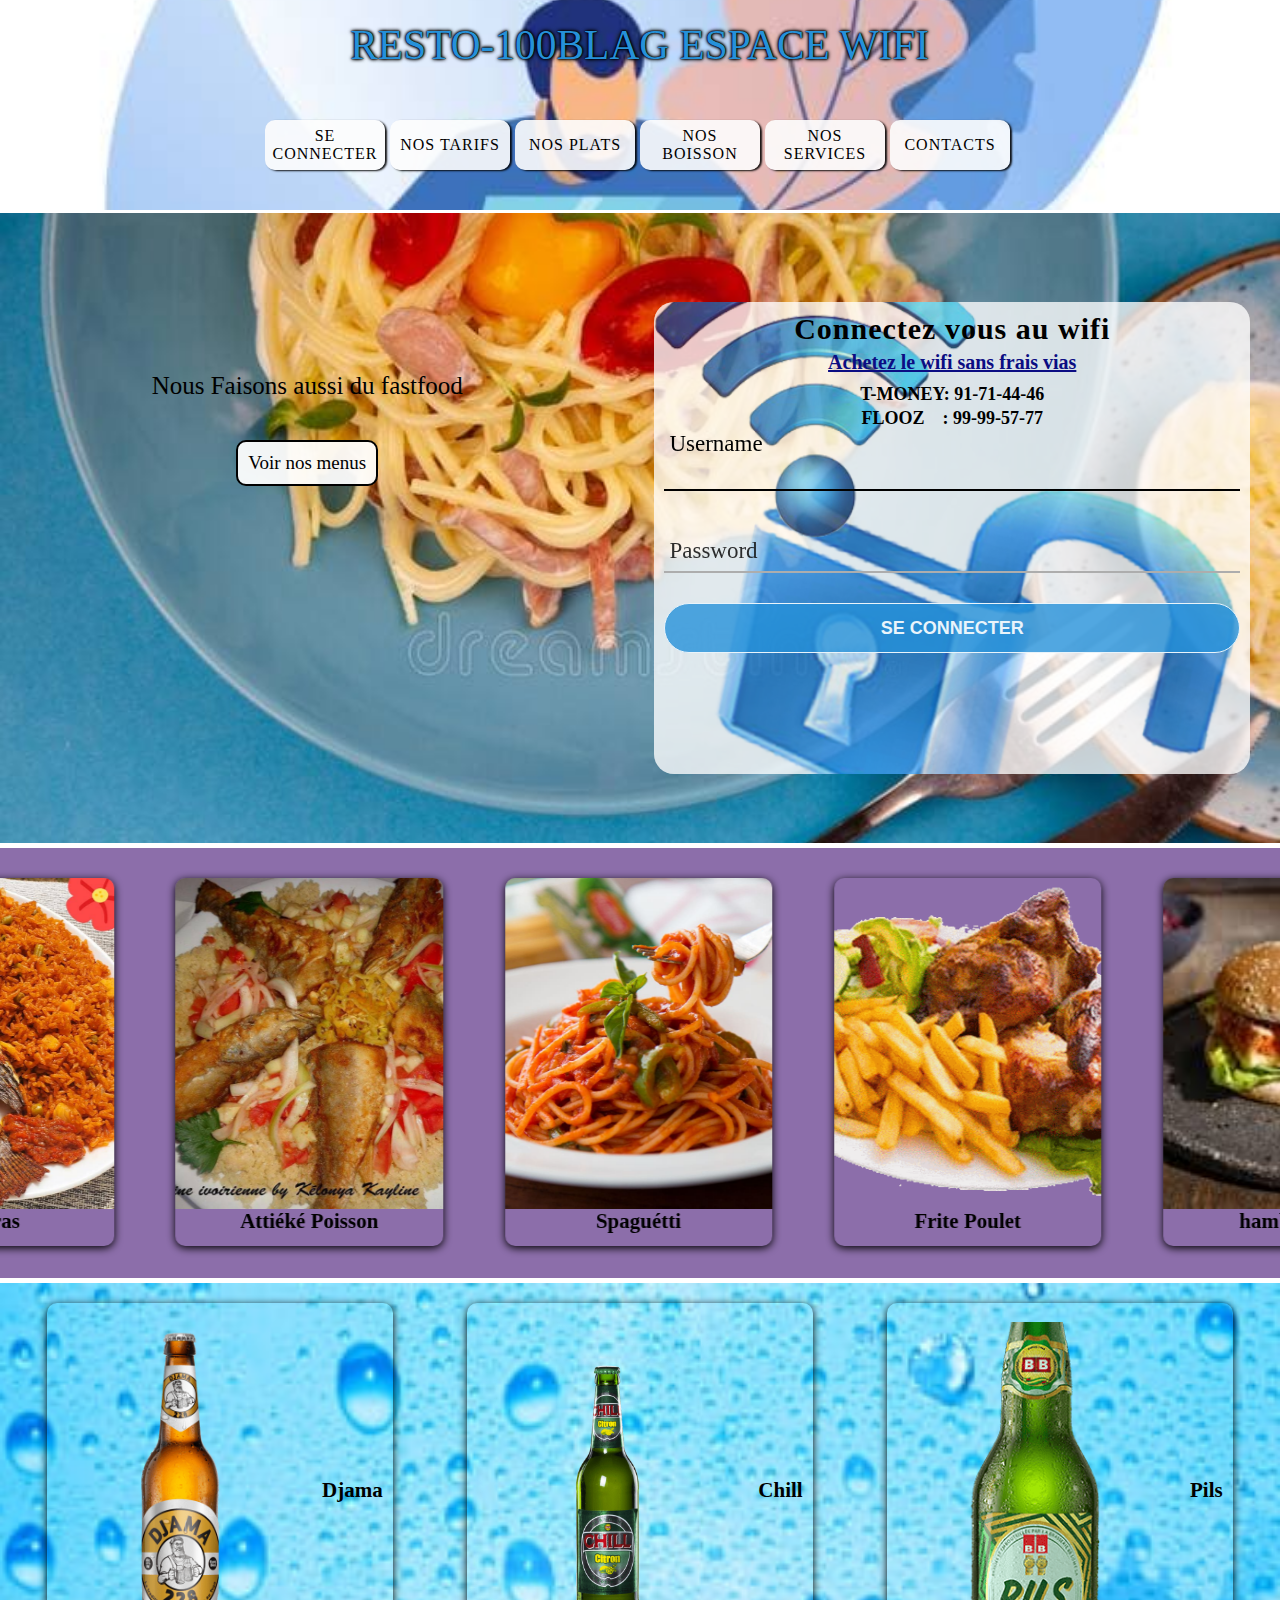
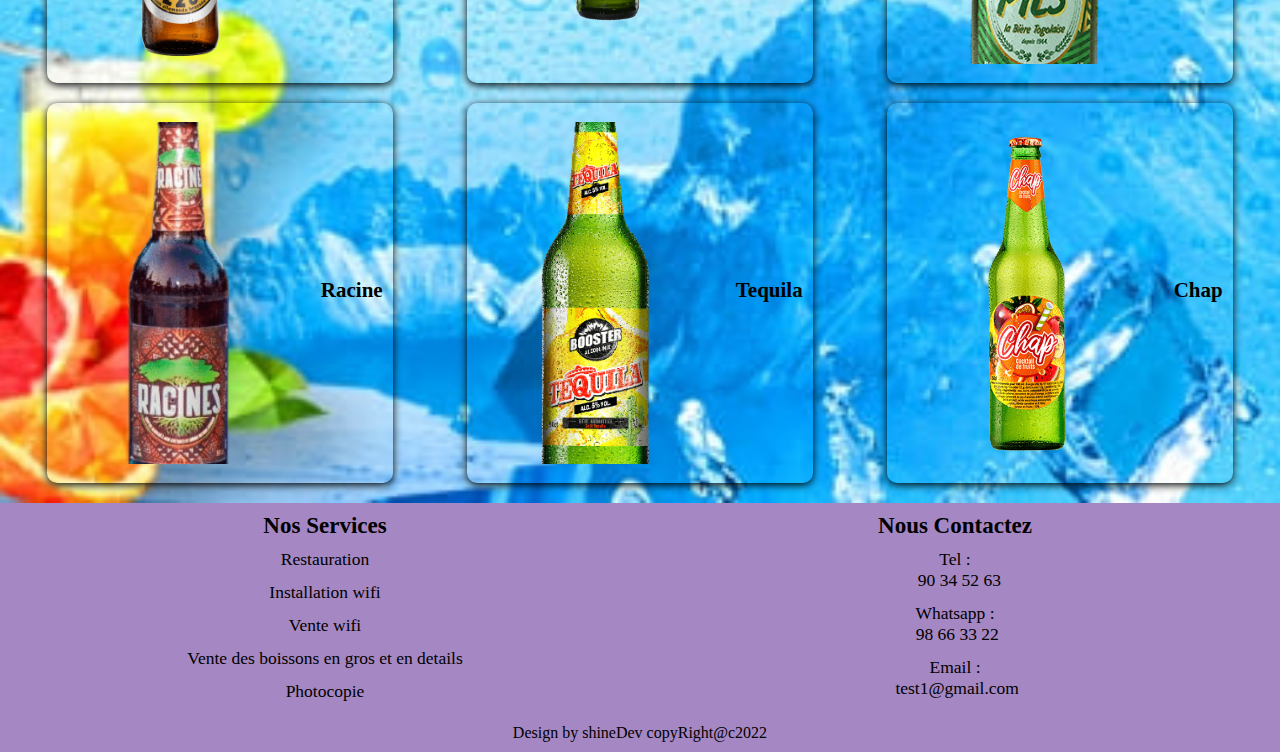
==== index.html @ b5bc55d2 "premier commite 100blag page de connrction" ====
<!DOCTYPE html><html lang="en"><head> <meta charset="UTF-8"> <meta http-equiv="X-UA-Compatible" content="IE=edge"> <meta name="viewport" content="width=device-width, initial-scale=1.0"> <link rel="stylesheet" href="./css/glide.core.min.css"> <link rel="stylesheet" href="./css/glide.theme.min.css"> <link rel="stylesheet" href="./css/style.css"> <title>Document</title></head><body> <div class="grid-container "> <header> <div class="logo-container"> <div class="wrapper flex"> <h1 class="header-title">RESTO-100BLAG ESPACE WIFI</h1> </div></div><div class="nav-container"> <div class="wrapper flex sb"> <nav class="nav-area fw"> <ul class="nav-links"> <li class="nav-link"><a href="#barner">SE CONNECTER</a></li><li class="nav-link tarif"><a href="#">NOS TARIFS</a></li><li class="nav-link"><a href="#foods">NOS PLATS</a></li><li class="nav-link"><a href="#drinks">NOS BOISSON</a></li><li class="nav-link"><a href="#services">NOS SERVICES</a></li><li class="nav-link"><a href="#services">CONTACTS</a></li></ul> </nav> </div></div></header> <main> <section id="barner" class="barner-container"> <div class="wrapper flex-column"> <div class="barner-food flex"> <p>Nous Faisons aussi du fastfood </p><a href="#foods">Voir nos menus</a> </div><div class="w-login-container"> <div class="form-wrapper"> <div class="login-title"> <h2>Connectez vous au wifi</h2> <p>Achetez le wifi sans frais vias</p><p>T-MONEY: 91-71-44-46</p><p>FLOOZ &nbsp;&nbsp;&nbsp;: 99-99-57-77</p></div><form method="post" action="http://resto-100blag.net/login"> <input type="hidden" name="dst" value="http://www.msftconnecttest.com/redirect"/> <input type="hidden" name="popup" value="true"/> <div class="txt_field"> <input type="text" required autofocus> <span></span> <label>Username</label> </div><div class="txt_field"> <input type="password" required> <span></span> <label>Password</label> </div><input type="submit" value="SE CONNECTER"> </form> </div></div></div></section> <section id="foods" class="foods-container"> <div class="glide"> <div class="wrapper glide__track" data-glide-el="track"> <div class="foods glide__slides"> <div class="food-wrapper glide__slide"> <div class="food"> <div class="food-img"> <img src="./img/spaguetirouge.jpg" alt=""/> </div><div class="food-info"> <h2>Spaguétti</h2> </div></div></div><div class="food-wrapper"> <div class="food"> <div class="food-img"> <img src="./img/fritePoulet.gif" alt=""/> </div><div class="food-info"> <h2>Frite Poulet</h2> </div></div></div><div class="food-wrapper"> <div class="food"> <div class="food-img"> <img src="./img/hamburgurd.jpg" alt=""/> </div><div class="food-info"> <h2>hamburgurd</h2> </div></div></div><div class="food-wrapper"> <div class="food"> <div class="food-img"> <img src="./img/aloco-poisson.jpg" alt=""/> </div><div class="food-info"> <h2>Aloco Poisson</h2> </div></div></div><div class="food-wrapper"> <div class="food"> <div class="food-img"> <img src="./img/riz-gras.jpg" alt=""/> </div><div class="food-info"> <h2>Riz Gras</h2> </div></div></div><div class="food-wrapper"> <div class="food"> <div class="food-img"> <img src="./img/Attiéké-poisson.jpg" alt=""/> </div><div class="food-info"> <h2>Attiéké Poisson</h2> </div></div></div></div></div></div></section> <section id="drinks" class="drinks-container"> <div class="wrapper"> <div class="foods"> <div class="food-wrapper"> <div class="food"> <div class="food-img"> <img src="./img/djama 228.png" alt=""/> </div><div class="food-info"> <h2>Djama</h2> </div></div></div><div class="food-wrapper"> <div class="food"> <div class="food-img"> <img src="./img/chill.png" alt=""/> </div><div class="food-info"> <h2>Chill</h2> </div></div></div><div class="food-wrapper"> <div class="food"> <div class="food-img"> <img src="./img/pils.png" alt=""/> </div><div class="food-info"> <h2>Pils</h2> </div></div></div><div class="food-wrapper"> <div class="food"> <div class="food-img"> <img src="./img/racine.png" alt=""/> </div><div class="food-info"> <h2>Racine</h2> </div></div></div><div class="food-wrapper hidden"> <div class="food"> <div class="food-img"> <img src="./img/booster_tequila.png" alt=""/> </div><div class="food-info"> <h2>Tequila</h2> </div></div></div><div class="food-wrapper hidden"> <div class="food"> <div class="food-img"> <img src="./img//chap2.png" alt=""/> </div><div class="food-info"> <h2>Chap</h2> </div></div></div></div></div></section> <section id="about" class="about-container"></section> <section id="contact" class="contacts-container"></section> <div class="overlay invisible close"> <div class="tarif-container"> <div class="btn-close close">X</div><h1>Tarifs Wifi</h1> <table> <tr> <td>1 Heure</td><td>100f</td></tr><tr> <td>24 Heures</td><td>200f</td></tr><tr> <td>3 Jours</td><td>500f</td></tr><tr> <td>1 semaine</td><td>1000f</td></tr><tr> <td>2 semaines</td><td>1500f</td></tr><tr> <td>1 mois</td><td>2500f</td></tr></table> </div></div></main> <footer id="services"> <div class="wrapper flex sb"> <div class="services ft-item"> <h2>Nos Services</h2> <ul> <li>Restauration</li><li>Installation wifi</li><li>Vente wifi</li><li>Vente des boissons en gros et en details</li><li>Photocopie</li></ul> </div><div class="contact ft-item"> <h2>Nous Contactez</h2> <ul> <li> Tel :<br>&nbsp; 90 34 52 63</li><li>Whatsapp :<br>&nbsp;98 66 33 22</li><li>Email : <br>&nbsp;test1@gmail.com</li></ul> </div><div class="copy-right">Design by shineDev copyRight@c2022</div></div></footer> </div><script src="./js/glide.min (1).js"></script> <script src="./js/script.js"></script> <script>new Glide('.glide',{type: 'carousel', perView: 4, focusAt: 'center', autoplay: 3000, animationDuration: 1500, animationTimingFunc: 'ease-in', gap: 30, breakpoints:{950:{perView:2}, 490:{perView:1}}}).mount() </script></body></html>
---- css/style.css ----
*{margin: 0; padding: 0; box-sizing: border-box;}html{font-size: 62.5%;}body{font-size: 1.8rem; /* line-height: 1; */}ul{list-style: none;}a{text-decoration: none; color: black;}img{width: 100%; height: 100%; object-fit: cover;}/* .grid-container{display: grid; grid-template-columns: 1fr; grid-template-rows: 18rem 1fr 5rem; grid-template-areas: 'header' 'main' 'footer'; height: 100%;}*/.wrapper{width: 100%; max-width: 134rem; margin: 0 auto; padding: 10px; height: 100%;}.flex{display: flex; justify-content: center; align-items: center;}.sb{justify-content: space-between; align-items: center;}.flex-column{display: flex; flex-direction: column;}.fw{width: 100%;}/* HEADER */header{background: url('../img/nn.jpg') no-repeat center; background-size: cover; margin-bottom: 0.3rem;}.logo-container{height: 10rem;}.header-title{font-weight: 400; text-align: center; font-family: 'Graffiti'; color: rgb(38, 145, 217); text-shadow: 0rem 0rem 0.1rem rgb(0, 0, 0), 0rem 0rem 0.2rem rgb(0, 0, 0), 0rem 0rem 0.3rem rgb(0, 0, 0), 0rem 0rem 0.4rem rgb(0, 0, 0); transform: scale(1.15); margin-bottom: 1rem;}.nav-container{height: 11rem;}.nav-links{display: flex; justify-content: center; flex-wrap: wrap; margin-bottom: 1rem;}.nav-link{width: 12rem; background-color: rgba(253, 253, 253, 0.897); height: 5rem; margin-bottom: 1rem; display: flex; justify-content: center; align-items: center; border-radius: 1rem; box-shadow: 0.2rem 0.1rem 0.2rem rgba(0, 0, 0, 0.911); margin-right: 0.5rem; padding: 1rem;}.nav-link a{text-align: center; display: block; border-radius: 1rem; font-size: 1.6rem; letter-spacing: 0.1rem; font-family: cursive; cursor: pointer; color: rgb(0, 0, 0);}.nav-link:hover{transform: scale(1.05); background-color: rgba(38, 145, 217, 0.808);}.nav-link:hover a{color: white;}.active, .nav-link.active{background-color: rgba(38, 145, 217, 0.911); color: white;}.active a{color: white;}/* main */.barner-container{background: url('../img/res4.jpg') no-repeat; height: 80vh; background-size: cover; text-align: center; padding-top: 2rem;}.barner-food{order: 1; height: 23%; flex-direction: column; font-size: 2.5rem; color: black; font-family: cursive; text-align: center;}.barner-food a{display: block; padding: 1rem; background-color: #ffffffee; border-radius: 1rem; border: 0.2rem solid rgb(0, 0, 0); margin: 1.5rem 0; color: rgb(0, 0, 0); font-size: 1.9rem;}.w-login-container{position: relative; order: 0; height: 70%; border-radius: 1rem; background-color: rgba(255, 255, 255, 0.267); padding: 1rem;}.w-login-container::before{content: ""; position: absolute; top: 0; bottom: 0; left: 0; right: 0; background: url(../img/wifi\ lok.png) no-repeat center; background-size: cover; opacity: 0.7; border-radius: 1rem;}.form-wrapper{right: 0; top: 0rem; position: relative; height: 100%; text-align: center; width: 100%;}.w-login-container h2{font-family: cursive; text-align: center; color: rgb(0, 0, 0); margin-bottom: 0.5rem; font-size: 3rem; letter-spacing: 0.1rem;}.w-login-container h2 +p{color: rgb(11, 13, 131); text-decoration: underline; margin-bottom: 1rem; margin-top: 0; font-size: 2rem;}.w-login-container p{margin-top: 0.3rem; font-weight: bold; font-family: cursive;}.login-title{/* height: 25%; */ margin-top: 3rem 0;}/* main ---- connection form */form{display: flex; flex-direction: column; justify-content: space-evenly; /* height: 75%; */ margin-top: 0rem; position: relative;}form .txt_field{position: relative; border-bottom: 0.2rem solid #adadad; margin: 2rem 0;}.txt_field input{width: 100%; padding: 0 2rem; height: 40px; font-size: 2.4rem; border: none; background: none; outline: none; color: rgb(14, 14, 14); letter-spacing: 0.2rem; font-weight: 700;}.txt_field label{position: absolute; font-family: cursive; top: 50%; left: 0.5rem; color: #0f0f0fde; transform: translateY(-50%); font-size: 2.3rem; pointer-events: none; transition: .5s;}.txt_field span::before{content: ''; position: absolute; top: 4rem; left: 0; width: 0%; height: 0.2rem; background: #000000; transition: .5s;}.txt_field input:focus ~ label, .txt_field input:valid ~ label{top: -0.5rem; color: black;}.txt_field input:focus ~ span::before, .txt_field input:valid ~ span::before{width: 100%;}input[type="submit"]{width: 100%; height: 5rem; border: 1px solid; background: #2691d9cc; border-radius: 2.5rem; font-size: 1.8rem; color: #e9f4fb; font-weight: 700; cursor: pointer; outline: none; margin: 1rem 0;}input[type="submit"]:hover{/* border-color: #2691d9; */ transform: scale(0.99); transition: .5s; background-color: rgba(255, 255, 255, 0.747); color: #2691d9bb;}/* SECTION FOODS */ .foods-container{background-color: rgba(128, 128, 128, 0.479); margin: 0.5rem 0; height: 43rem; overflow: hidden;}#foods .wrapper{padding-left: 0.3rem; background-color: rgba(102, 51, 153, 0.589);}.foods{display: flex; width: 600%; justify-content: space-between; font-family: cursive; text-align: center;}.food-wrapper{width: 5rem; height: 50rem; padding: 2rem 3rem 2rem 0rem; text-align: center;}.food{height: 80%; box-shadow: 0 0.2rem 0.8rem black; border-radius: 1rem; margin: 0 auto;}.food-img, .food-img{border-radius: 1rem 1rem 0 0; width: 100%; height: 90%;}.food-img img{border-radius: 1rem 1rem 0 0; width: 100%; min-height: 13.7rem; /* height: 100%; */ object-fit: cover;}/* .food-img{margin-bottom: 0.5rem;}*/ .food-info{padding: 0 1rem; text-align: center;}.food h2{font-size: 2.1rem; margin-bottom: 0.5rem;}#drinks{background: url(../img//preview.jpg) no-repeat center center; background-size: cover; width: 100%;}#drinks .foods{flex-wrap: wrap; width: 100%; justify-content: space-around; align-items: center;}#drinks .foods .food-wrapper{width: 50%; height: 30rem; animation: none; padding: 1rem;}#drinks .food{display: flex; align-items: center; height: 100%;}#drinks .food-img{flex: 1;}footer{background-color: rgba(102, 51, 153, 0.589); font-family: cursive;}footer h2{font-size: 2.3rem; margin-bottom: 1rem;}footer .sb{flex-wrap: wrap; align-items: flex-start;}.ft-item{width: 50%; margin-bottom: 1rem; font-size: 1.75rem; text-align: center;}.ft-item ul li{margin-bottom: 1.2rem;}.copy-right{width: 100%; text-align: center; font-size: 1.6rem;}/* tarif overlay */.tarif-container{position: relative; background-color: rgba(255, 255, 255, 0.767); height: 520px; width: 70%; border-radius: 2rem; padding: 2rem;}.btn-close{position: absolute; top: 0.5rem; right: 0.5rem; background-color: rgba(66, 63, 63, 0.493); width: 4rem; height: 4rem; border-radius: 50%; text-align: center; line-height: 4rem; font-family: cursive; cursor: pointer;}.tarif-container h1{text-align: center; margin-bottom: 2rem;}table{width: 100%; border-collapse: collapse;}td, tr{border: 0.1rem solid black; border-collapse: collapse; padding: 1rem; font-size: 2.5rem; font-family: cursive;}tr td:nth-child(2){text-align: center;}tr:nth-child(2n){background-color: rgba(94, 94, 94, 0.116);}.invisible{visibility: hidden;}.overlay{position: absolute; height: 100%; width: 100%; left: 0; top: 0; background-color: rgba(43, 41, 41, 0.664); display: flex; justify-content: center; align-items: center; /* opacity: 0; */}.tarif{font-family: cursive; font-size: 2rem; text-align: center; position: relative; /* animation-timing-function: ea; */}.hidden{display: none;}@keyframes fadeout{0%{opacity: 0;}30%{opacity: 0.3;}60%{opacity: 0.6;}90%{opacity: 0.9;}100%{opacity: 1;}}@keyframes fadein{0%{opacity: 1;}30%{opacity: 0.9;}60%{opacity: 0.6;}90%{opacity: 0.3;}100%{opacity: 0;}}@media screen and (min-width: 880px){.barner-container{height: 70vh;}.barner-container .wrapper{flex-direction: row; align-items: center; justify-content: center;}.w-login-container{order: 1; width: 50%; margin: 0 2rem 0 5rem; border-radius: 2rem; height: 80%;}.w-login-container::before{border-radius: 2rem;}.barner-food{align-self: flex-start; margin-top: 10%; width: 50%;}.barner-food a{margin-top: 4rem;}#drinks .foods .food-wrapper{width: 29%; height: 40rem;}footer .ft-item{text-align: center;}.hidden{display: block;}}
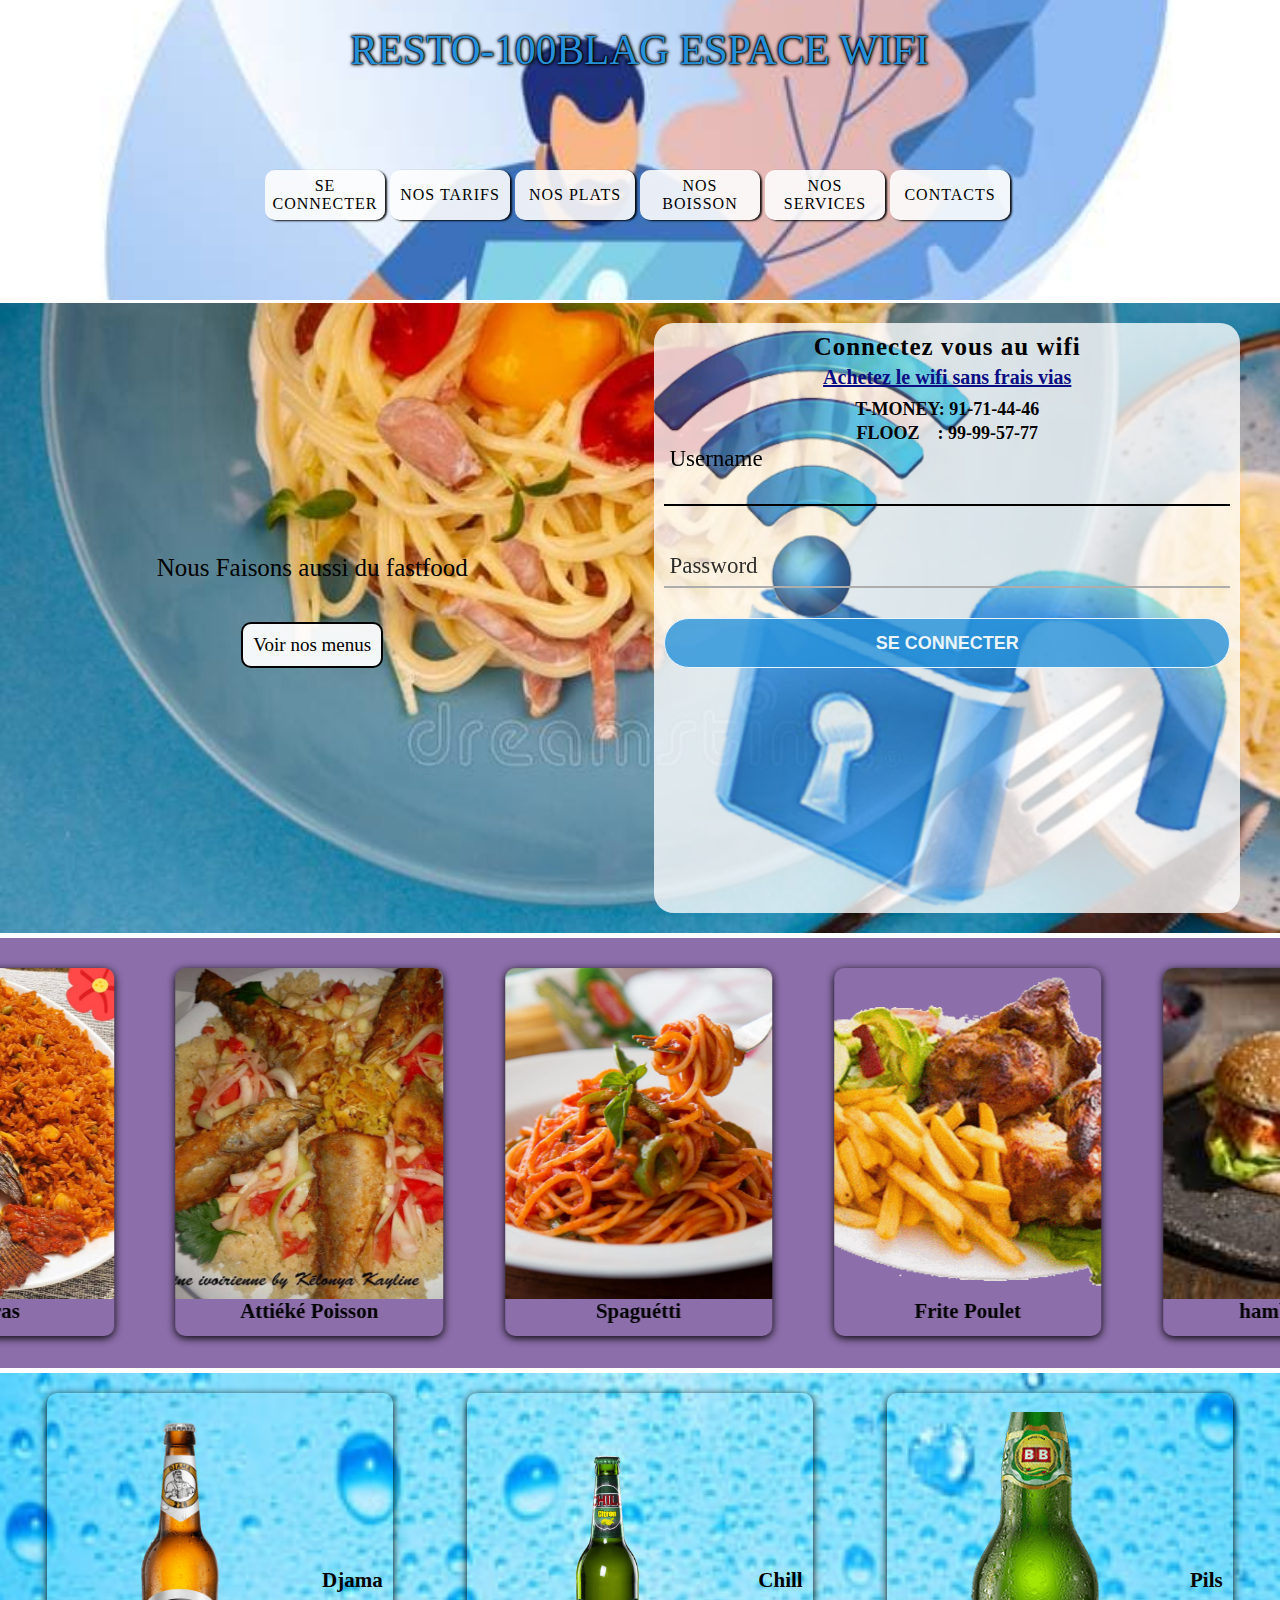
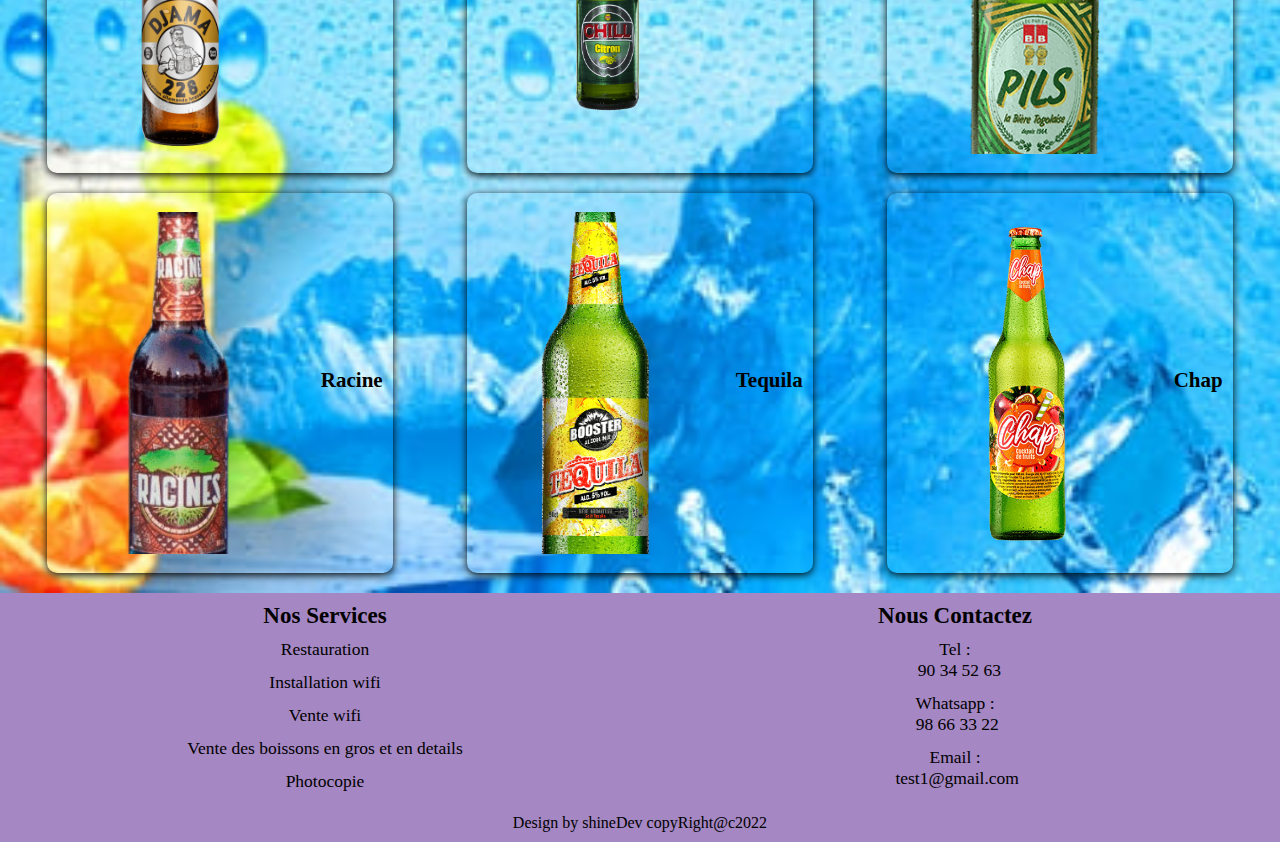
==== commit 2f111251: "correction du style" ====
--- a/index.html
+++ b/index.html
@@ -1 +1 @@
-<!DOCTYPE html><html lang="en"><head> <meta charset="UTF-8"> <meta http-equiv="X-UA-Compatible" content="IE=edge"> <meta name="viewport" content="width=device-width, initial-scale=1.0"> <link rel="stylesheet" href="./css/glide.core.min.css"> <link rel="stylesheet" href="./css/glide.theme.min.css"> <link rel="stylesheet" href="./css/style.css"> <title>Document</title></head><body> <div class="grid-container "> <header> <div class="logo-container"> <div class="wrapper flex"> <h1 class="header-title">RESTO-100BLAG ESPACE WIFI</h1> </div></div><div class="nav-container"> <div class="wrapper flex sb"> <nav class="nav-area fw"> <ul class="nav-links"> <li class="nav-link"><a href="#barner">SE CONNECTER</a></li><li class="nav-link tarif"><a href="#">NOS TARIFS</a></li><li class="nav-link"><a href="#foods">NOS PLATS</a></li><li class="nav-link"><a href="#drinks">NOS BOISSON</a></li><li class="nav-link"><a href="#services">NOS SERVICES</a></li><li class="nav-link"><a href="#services">CONTACTS</a></li></ul> </nav> </div></div></header> <main> <section id="barner" class="barner-container"> <div class="wrapper flex-column"> <div class="barner-food flex"> <p>Nous Faisons aussi du fastfood </p><a href="#foods">Voir nos menus</a> </div><div class="w-login-container"> <div class="form-wrapper"> <div class="login-title"> <h2>Connectez vous au wifi</h2> <p>Achetez le wifi sans frais vias</p><p>T-MONEY: 91-71-44-46</p><p>FLOOZ &nbsp;&nbsp;&nbsp;: 99-99-57-77</p></div><form method="post" action="http://resto-100blag.net/login"> <input type="hidden" name="dst" value="http://www.msftconnecttest.com/redirect"/> <input type="hidden" name="popup" value="true"/> <div class="txt_field"> <input type="text" required autofocus> <span></span> <label>Username</label> </div><div class="txt_field"> <input type="password" required> <span></span> <label>Password</label> </div><input type="submit" value="SE CONNECTER"> </form> </div></div></div></section> <section id="foods" class="foods-container"> <div class="glide"> <div class="wrapper glide__track" data-glide-el="track"> <div class="foods glide__slides"> <div class="food-wrapper glide__slide"> <div class="food"> <div class="food-img"> <img src="./img/spaguetirouge.jpg" alt=""/> </div><div class="food-info"> <h2>Spaguétti</h2> </div></div></div><div class="food-wrapper"> <div class="food"> <div class="food-img"> <img src="./img/fritePoulet.gif" alt=""/> </div><div class="food-info"> <h2>Frite Poulet</h2> </div></div></div><div class="food-wrapper"> <div class="food"> <div class="food-img"> <img src="./img/hamburgurd.jpg" alt=""/> </div><div class="food-info"> <h2>hamburgurd</h2> </div></div></div><div class="food-wrapper"> <div class="food"> <div class="food-img"> <img src="./img/aloco-poisson.jpg" alt=""/> </div><div class="food-info"> <h2>Aloco Poisson</h2> </div></div></div><div class="food-wrapper"> <div class="food"> <div class="food-img"> <img src="./img/riz-gras.jpg" alt=""/> </div><div class="food-info"> <h2>Riz Gras</h2> </div></div></div><div class="food-wrapper"> <div class="food"> <div class="food-img"> <img src="./img/Attiéké-poisson.jpg" alt=""/> </div><div class="food-info"> <h2>Attiéké Poisson</h2> </div></div></div></div></div></div></section> <section id="drinks" class="drinks-container"> <div class="wrapper"> <div class="foods"> <div class="food-wrapper"> <div class="food"> <div class="food-img"> <img src="./img/djama 228.png" alt=""/> </div><div class="food-info"> <h2>Djama</h2> </div></div></div><div class="food-wrapper"> <div class="food"> <div class="food-img"> <img src="./img/chill.png" alt=""/> </div><div class="food-info"> <h2>Chill</h2> </div></div></div><div class="food-wrapper"> <div class="food"> <div class="food-img"> <img src="./img/pils.png" alt=""/> </div><div class="food-info"> <h2>Pils</h2> </div></div></div><div class="food-wrapper"> <div class="food"> <div class="food-img"> <img src="./img/racine.png" alt=""/> </div><div class="food-info"> <h2>Racine</h2> </div></div></div><div class="food-wrapper hidden"> <div class="food"> <div class="food-img"> <img src="./img/booster_tequila.png" alt=""/> </div><div class="food-info"> <h2>Tequila</h2> </div></div></div><div class="food-wrapper hidden"> <div class="food"> <div class="food-img"> <img src="./img//chap2.png" alt=""/> </div><div class="food-info"> <h2>Chap</h2> </div></div></div></div></div></section> <section id="about" class="about-container"></section> <section id="contact" class="contacts-container"></section> <div class="overlay invisible close"> <div class="tarif-container"> <div class="btn-close close">X</div><h1>Tarifs Wifi</h1> <table> <tr> <td>1 Heure</td><td>100f</td></tr><tr> <td>24 Heures</td><td>200f</td></tr><tr> <td>3 Jours</td><td>500f</td></tr><tr> <td>1 semaine</td><td>1000f</td></tr><tr> <td>2 semaines</td><td>1500f</td></tr><tr> <td>1 mois</td><td>2500f</td></tr></table> </div></div></main> <footer id="services"> <div class="wrapper flex sb"> <div class="services ft-item"> <h2>Nos Services</h2> <ul> <li>Restauration</li><li>Installation wifi</li><li>Vente wifi</li><li>Vente des boissons en gros et en details</li><li>Photocopie</li></ul> </div><div class="contact ft-item"> <h2>Nous Contactez</h2> <ul> <li> Tel :<br>&nbsp; 90 34 52 63</li><li>Whatsapp :<br>&nbsp;98 66 33 22</li><li>Email : <br>&nbsp;test1@gmail.com</li></ul> </div><div class="copy-right">Design by shineDev copyRight@c2022</div></div></footer> </div><script src="./js/glide.min (1).js"></script> <script src="./js/script.js"></script> <script>new Glide('.glide',{type: 'carousel', perView: 4, focusAt: 'center', autoplay: 3000, animationDuration: 1500, animationTimingFunc: 'ease-in', gap: 30, breakpoints:{950:{perView:2}, 490:{perView:1}}}).mount() </script></body></html>+<!DOCTYPE html><html lang="en"><head> <meta charset="UTF-8"> <meta http-equiv="X-UA-Compatible" content="IE=edge"> <meta name="viewport" content="width=device-width, initial-scale=1.0"> <link rel="stylesheet" href="./css/glide.core.min.css"> <link rel="stylesheet" href="./css/glide.theme.min.css"> <link rel="stylesheet" href="./css/style.css"> <title>100blag</title></head><body> <div class="grid-container "> <header> <div class="logo-container"> <div class="wrapper flex"> <h1 class="header-title">RESTO-100BLAG ESPACE WIFI</h1> </div></div><div class="nav-container"> <div class="wrapper flex sb"> <nav class="nav-area fw"> <ul class="nav-links"> <li class="nav-link"><a href="#barner">SE CONNECTER</a></li><li class="nav-link tarif"><a href="#">NOS TARIFS</a></li><li class="nav-link"><a href="#foods">NOS PLATS</a></li><li class="nav-link"><a href="#drinks">NOS BOISSON</a></li><li class="nav-link"><a href="#services">NOS SERVICES</a></li><li class="nav-link"><a href="#services">CONTACTS</a></li></ul> </nav> </div></div></header> <main> <section id="barner" class="barner-container"> <div class="wrapper flex-column"> <div class="barner-food flex"> <p>Nous Faisons aussi du fastfood </p><a href="#foods">Voir nos menus</a> </div><div class="w-login-container"> <div class="form-wrapper"> <div class="login-title"> <h2>Connectez vous au wifi</h2> <p>Achetez le wifi sans frais vias</p><p>T-MONEY: 91-71-44-46</p><p>FLOOZ &nbsp;&nbsp;&nbsp;: 99-99-57-77</p></div><form method="post" action="http://resto-100blag.net/login"> <input type="hidden" name="dst" value="http://www.msftconnecttest.com/redirect"/> <input type="hidden" name="popup" value="true"/> <div class="txt_field"> <input type="text" required autofocus> <span></span> <label>Username</label> </div><div class="txt_field"> <input type="password" required> <span></span> <label>Password</label> </div><input type="submit" value="SE CONNECTER"> </form> </div></div></div></section> <section id="foods" class="foods-container"> <div class="glide"> <div class="wrapper glide__track" data-glide-el="track"> <div class="foods glide__slides"> <div class="food-wrapper glide__slide"> <div class="food"> <div class="food-img"> <img src="./img/spaguetirouge.jpg" alt=""/> </div><div class="food-info"> <h2>Spaguétti</h2> </div></div></div><div class="food-wrapper"> <div class="food"> <div class="food-img"> <img src="./img/fritePoulet.gif" alt=""/> </div><div class="food-info"> <h2>Frite Poulet</h2> </div></div></div><div class="food-wrapper"> <div class="food"> <div class="food-img"> <img src="./img/hamburgurd.jpg" alt=""/> </div><div class="food-info"> <h2>hamburgurd</h2> </div></div></div><div class="food-wrapper"> <div class="food"> <div class="food-img"> <img src="./img/aloco-poisson.jpg" alt=""/> </div><div class="food-info"> <h2>Aloco Poisson</h2> </div></div></div><div class="food-wrapper"> <div class="food"> <div class="food-img"> <img src="./img/riz-gras.jpg" alt=""/> </div><div class="food-info"> <h2>Riz Gras</h2> </div></div></div><div class="food-wrapper"> <div class="food"> <div class="food-img"> <img src="./img/Attiéké-poisson.jpg" alt=""/> </div><div class="food-info"> <h2>Attiéké Poisson</h2> </div></div></div></div></div></div></section> <section id="drinks" class="drinks-container"> <div class="wrapper"> <div class="foods"> <div class="food-wrapper"> <div class="food"> <div class="food-img"> <img src="./img/djama 228.png" alt=""/> </div><div class="food-info"> <h2>Djama</h2> </div></div></div><div class="food-wrapper"> <div class="food"> <div class="food-img"> <img src="./img/chill.png" alt=""/> </div><div class="food-info"> <h2>Chill</h2> </div></div></div><div class="food-wrapper"> <div class="food"> <div class="food-img"> <img src="./img/pils.png" alt=""/> </div><div class="food-info"> <h2>Pils</h2> </div></div></div><div class="food-wrapper"> <div class="food"> <div class="food-img"> <img src="./img/racine.png" alt=""/> </div><div class="food-info"> <h2>Racine</h2> </div></div></div><div class="food-wrapper hidden"> <div class="food"> <div class="food-img"> <img src="./img/booster_tequila.png" alt=""/> </div><div class="food-info"> <h2>Tequila</h2> </div></div></div><div class="food-wrapper hidden"> <div class="food"> <div class="food-img"> <img src="./img//chap2.png" alt=""/> </div><div class="food-info"> <h2>Chap</h2> </div></div></div></div></div></section> <section id="about" class="about-container"></section> <section id="contact" class="contacts-container"></section> <div class="overlay invisible close"> <div class="tarif-container"> <div class="btn-close close">X</div><h1>Tarifs Wifi</h1> <table> <tr> <td>1 Heure</td><td>100f</td></tr><tr> <td>24 Heures</td><td>200f</td></tr><tr> <td>3 Jours</td><td>500f</td></tr><tr> <td>1 semaine</td><td>1000f</td></tr><tr> <td>2 semaines</td><td>1500f</td></tr><tr> <td>1 mois</td><td>2500f</td></tr></table> </div></div></main> <footer id="services"> <div class="wrapper flex sb"> <div class="services ft-item"> <h2>Nos Services</h2> <ul> <li>Restauration</li><li>Installation wifi</li><li>Vente wifi</li><li>Vente des boissons en gros et en details</li><li>Photocopie</li></ul> </div><div class="contact ft-item"> <h2>Nous Contactez</h2> <ul> <li> Tel :<br>&nbsp; 90 34 52 63</li><li>Whatsapp :<br>&nbsp;98 66 33 22</li><li>Email : <br>&nbsp;test1@gmail.com</li></ul> </div><div class="copy-right">Design by shineDev copyRight@c2022</div></div></footer> </div><script src="./js/glide.min (1).js"></script> <script src="./js/script.js"></script> <script>new Glide('.glide',{type: 'carousel', perView: 4, focusAt: 'center', autoplay: 3000, animationDuration: 1500, animationTimingFunc: 'ease-in', gap: 30, breakpoints:{950:{perView:2}, 490:{perView:1}}}).mount() </script></body></html>--- a/css/style.css
+++ b/css/style.css
@@ -1 +1 @@
-*{margin: 0; padding: 0; box-sizing: border-box;}html{font-size: 62.5%;}body{font-size: 1.8rem; /* line-height: 1; */}ul{list-style: none;}a{text-decoration: none; color: black;}img{width: 100%; height: 100%; object-fit: cover;}/* .grid-container{display: grid; grid-template-columns: 1fr; grid-template-rows: 18rem 1fr 5rem; grid-template-areas: 'header' 'main' 'footer'; height: 100%;}*/.wrapper{width: 100%; max-width: 134rem; margin: 0 auto; padding: 10px; height: 100%;}.flex{display: flex; justify-content: center; align-items: center;}.sb{justify-content: space-between; align-items: center;}.flex-column{display: flex; flex-direction: column;}.fw{width: 100%;}/* HEADER */header{background: url('../img/nn.jpg') no-repeat center; background-size: cover; margin-bottom: 0.3rem;}.logo-container{height: 10rem;}.header-title{font-weight: 400; text-align: center; font-family: 'Graffiti'; color: rgb(38, 145, 217); text-shadow: 0rem 0rem 0.1rem rgb(0, 0, 0), 0rem 0rem 0.2rem rgb(0, 0, 0), 0rem 0rem 0.3rem rgb(0, 0, 0), 0rem 0rem 0.4rem rgb(0, 0, 0); transform: scale(1.15); margin-bottom: 1rem;}.nav-container{height: 11rem;}.nav-links{display: flex; justify-content: center; flex-wrap: wrap; margin-bottom: 1rem;}.nav-link{width: 12rem; background-color: rgba(253, 253, 253, 0.897); height: 5rem; margin-bottom: 1rem; display: flex; justify-content: center; align-items: center; border-radius: 1rem; box-shadow: 0.2rem 0.1rem 0.2rem rgba(0, 0, 0, 0.911); margin-right: 0.5rem; padding: 1rem;}.nav-link a{text-align: center; display: block; border-radius: 1rem; font-size: 1.6rem; letter-spacing: 0.1rem; font-family: cursive; cursor: pointer; color: rgb(0, 0, 0);}.nav-link:hover{transform: scale(1.05); background-color: rgba(38, 145, 217, 0.808);}.nav-link:hover a{color: white;}.active, .nav-link.active{background-color: rgba(38, 145, 217, 0.911); color: white;}.active a{color: white;}/* main */.barner-container{background: url('../img/res4.jpg') no-repeat; height: 80vh; background-size: cover; text-align: center; padding-top: 2rem;}.barner-food{order: 1; height: 23%; flex-direction: column; font-size: 2.5rem; color: black; font-family: cursive; text-align: center;}.barner-food a{display: block; padding: 1rem; background-color: #ffffffee; border-radius: 1rem; border: 0.2rem solid rgb(0, 0, 0); margin: 1.5rem 0; color: rgb(0, 0, 0); font-size: 1.9rem;}.w-login-container{position: relative; order: 0; height: 70%; border-radius: 1rem; background-color: rgba(255, 255, 255, 0.267); padding: 1rem;}.w-login-container::before{content: ""; position: absolute; top: 0; bottom: 0; left: 0; right: 0; background: url(../img/wifi\ lok.png) no-repeat center; background-size: cover; opacity: 0.7; border-radius: 1rem;}.form-wrapper{right: 0; top: 0rem; position: relative; height: 100%; text-align: center; width: 100%;}.w-login-container h2{font-family: cursive; text-align: center; color: rgb(0, 0, 0); margin-bottom: 0.5rem; font-size: 3rem; letter-spacing: 0.1rem;}.w-login-container h2 +p{color: rgb(11, 13, 131); text-decoration: underline; margin-bottom: 1rem; margin-top: 0; font-size: 2rem;}.w-login-container p{margin-top: 0.3rem; font-weight: bold; font-family: cursive;}.login-title{/* height: 25%; */ margin-top: 3rem 0;}/* main ---- connection form */form{display: flex; flex-direction: column; justify-content: space-evenly; /* height: 75%; */ margin-top: 0rem; position: relative;}form .txt_field{position: relative; border-bottom: 0.2rem solid #adadad; margin: 2rem 0;}.txt_field input{width: 100%; padding: 0 2rem; height: 40px; font-size: 2.4rem; border: none; background: none; outline: none; color: rgb(14, 14, 14); letter-spacing: 0.2rem; font-weight: 700;}.txt_field label{position: absolute; font-family: cursive; top: 50%; left: 0.5rem; color: #0f0f0fde; transform: translateY(-50%); font-size: 2.3rem; pointer-events: none; transition: .5s;}.txt_field span::before{content: ''; position: absolute; top: 4rem; left: 0; width: 0%; height: 0.2rem; background: #000000; transition: .5s;}.txt_field input:focus ~ label, .txt_field input:valid ~ label{top: -0.5rem; color: black;}.txt_field input:focus ~ span::before, .txt_field input:valid ~ span::before{width: 100%;}input[type="submit"]{width: 100%; height: 5rem; border: 1px solid; background: #2691d9cc; border-radius: 2.5rem; font-size: 1.8rem; color: #e9f4fb; font-weight: 700; cursor: pointer; outline: none; margin: 1rem 0;}input[type="submit"]:hover{/* border-color: #2691d9; */ transform: scale(0.99); transition: .5s; background-color: rgba(255, 255, 255, 0.747); color: #2691d9bb;}/* SECTION FOODS */ .foods-container{background-color: rgba(128, 128, 128, 0.479); margin: 0.5rem 0; height: 43rem; overflow: hidden;}#foods .wrapper{padding-left: 0.3rem; background-color: rgba(102, 51, 153, 0.589);}.foods{display: flex; width: 600%; justify-content: space-between; font-family: cursive; text-align: center;}.food-wrapper{width: 5rem; height: 50rem; padding: 2rem 3rem 2rem 0rem; text-align: center;}.food{height: 80%; box-shadow: 0 0.2rem 0.8rem black; border-radius: 1rem; margin: 0 auto;}.food-img, .food-img{border-radius: 1rem 1rem 0 0; width: 100%; height: 90%;}.food-img img{border-radius: 1rem 1rem 0 0; width: 100%; min-height: 13.7rem; /* height: 100%; */ object-fit: cover;}/* .food-img{margin-bottom: 0.5rem;}*/ .food-info{padding: 0 1rem; text-align: center;}.food h2{font-size: 2.1rem; margin-bottom: 0.5rem;}#drinks{background: url(../img//preview.jpg) no-repeat center center; background-size: cover; width: 100%;}#drinks .foods{flex-wrap: wrap; width: 100%; justify-content: space-around; align-items: center;}#drinks .foods .food-wrapper{width: 50%; height: 30rem; animation: none; padding: 1rem;}#drinks .food{display: flex; align-items: center; height: 100%;}#drinks .food-img{flex: 1;}footer{background-color: rgba(102, 51, 153, 0.589); font-family: cursive;}footer h2{font-size: 2.3rem; margin-bottom: 1rem;}footer .sb{flex-wrap: wrap; align-items: flex-start;}.ft-item{width: 50%; margin-bottom: 1rem; font-size: 1.75rem; text-align: center;}.ft-item ul li{margin-bottom: 1.2rem;}.copy-right{width: 100%; text-align: center; font-size: 1.6rem;}/* tarif overlay */.tarif-container{position: relative; background-color: rgba(255, 255, 255, 0.767); height: 520px; width: 70%; border-radius: 2rem; padding: 2rem;}.btn-close{position: absolute; top: 0.5rem; right: 0.5rem; background-color: rgba(66, 63, 63, 0.493); width: 4rem; height: 4rem; border-radius: 50%; text-align: center; line-height: 4rem; font-family: cursive; cursor: pointer;}.tarif-container h1{text-align: center; margin-bottom: 2rem;}table{width: 100%; border-collapse: collapse;}td, tr{border: 0.1rem solid black; border-collapse: collapse; padding: 1rem; font-size: 2.5rem; font-family: cursive;}tr td:nth-child(2){text-align: center;}tr:nth-child(2n){background-color: rgba(94, 94, 94, 0.116);}.invisible{visibility: hidden;}.overlay{position: absolute; height: 100%; width: 100%; left: 0; top: 0; background-color: rgba(43, 41, 41, 0.664); display: flex; justify-content: center; align-items: center; /* opacity: 0; */}.tarif{font-family: cursive; font-size: 2rem; text-align: center; position: relative; /* animation-timing-function: ea; */}.hidden{display: none;}@keyframes fadeout{0%{opacity: 0;}30%{opacity: 0.3;}60%{opacity: 0.6;}90%{opacity: 0.9;}100%{opacity: 1;}}@keyframes fadein{0%{opacity: 1;}30%{opacity: 0.9;}60%{opacity: 0.6;}90%{opacity: 0.3;}100%{opacity: 0;}}@media screen and (min-width: 880px){.barner-container{height: 70vh;}.barner-container .wrapper{flex-direction: row; align-items: center; justify-content: center;}.w-login-container{order: 1; width: 50%; margin: 0 2rem 0 5rem; border-radius: 2rem; height: 80%;}.w-login-container::before{border-radius: 2rem;}.barner-food{align-self: flex-start; margin-top: 10%; width: 50%;}.barner-food a{margin-top: 4rem;}#drinks .foods .food-wrapper{width: 29%; height: 40rem;}footer .ft-item{text-align: center;}.hidden{display: block;}}+*{margin: 0; padding: 0; box-sizing: border-box;}html{font-size: 62.5%;}body{font-size: 1.8rem; /* line-height: 1; */}ul{list-style: none;}a{text-decoration: none; color: black;}img{width: 100%; height: 100%; object-fit: cover;}.wrapper{width: 100%; max-width: 134rem; margin: 0 auto; padding: 10px; height: 100%; overflow: hidden;}.flex{display: flex; justify-content: center; align-items: center;}.sb{justify-content: space-between; align-items: center;}.flex-column{display: flex; flex-direction: column;}.fw{width: 100%;}/* HEADER */header{background: url('../img/nn.jpg') no-repeat center; background-size: cover; margin-bottom: 0.3rem; height: 30rem;}.logo-container{height: 10rem; margin-bottom: 5rem;}.header-title{font-weight: 400; text-align: center; font-family: 'Graffiti'; color: rgb(38, 145, 217); text-shadow: 0rem 0rem 0.1rem rgb(0, 0, 0), 0rem 0rem 0.2rem rgb(0, 0, 0), 0rem 0rem 0.3rem rgb(0, 0, 0), 0rem 0rem 0.4rem rgb(0, 0, 0); transform: scale(1.15);}.nav-container{height: 11rem;}.nav-container .wrapper{overflow: visible;}.nav-links{display: flex; justify-content: center; flex-wrap: wrap; margin-bottom: 1rem;}.nav-link{width: 12rem; background-color: rgba(253, 253, 253, 0.897); height: 5rem; margin-bottom: 1rem; display: flex; justify-content: center; align-items: center; border-radius: 1rem; box-shadow: 0.2rem 0.1rem 0.2rem rgba(0, 0, 0, 0.911); margin-right: 0.5rem; padding: 1rem;}.nav-link a{text-align: center; display: block; border-radius: 1rem; font-size: 1.6rem; letter-spacing: 0.1rem; font-family: cursive; cursor: pointer; color: rgb(0, 0, 0);}.nav-link:hover{transform: scale(1.05); background-color: rgba(38, 145, 217, 0.808);}.nav-link:hover a{color: white;}.active, .nav-link.active{background-color: rgba(38, 145, 217, 0.911); color: white;}.active a{color: white;}/* main */.barner-container{background: url('../img/res4.jpg') no-repeat; height: 60rem; background-size: cover; text-align: center; padding-top: 2rem; overflow: hidden; padding: 1rem;}.barner-food{order: 1; height: 100%; flex-direction: column; font-size: 2.5rem; color: black; font-family: cursive; text-align: center;}.barner-food a{display: block; padding: 1rem; background-color: #ffffffee; border-radius: 1rem; border: 0.2rem solid rgb(0, 0, 0); margin: 1.5rem 0; color: rgb(0, 0, 0); font-size: 1.9rem;}.w-login-container{position: relative; order: 0; height: 100%; border-radius: 1rem; background-color: rgba(255, 255, 255, 0.267); padding: 1rem;}.w-login-container::before{content: ""; position: absolute; top: 0; bottom: 0; left: 0; right: 0; height: 100%; background: url(../img/wifi\ lok.png) no-repeat center; background-size: cover; opacity: 0.7; border-radius: 1rem;}.form-wrapper{right: 0; top: 0rem; position: relative; height: 100%; text-align: center; width: 100%;}.w-login-container h2{font-family: cursive; text-align: center; color: rgb(0, 0, 0); margin-bottom: 0.5rem; font-size: 2.5rem; letter-spacing: 0.1rem;}.w-login-container h2 +p{color: rgb(11, 13, 131); text-decoration: underline; margin-bottom: 1rem; margin-top: 0; font-size: 2rem;}.w-login-container p{margin-top: 0.3rem; font-weight: bold; font-family: cursive;}.login-title{/* height: 25%; */ margin-top: 3rem 0;}/* main ---- connection form */form{display: flex; flex-direction: column; justify-content: space-evenly; /* height: 75%; */ margin-top: 0rem; position: relative;}form .txt_field{position: relative; border-bottom: 0.2rem solid #adadad; margin: 2rem 0;}.txt_field input{width: 100%; padding: 0 2rem; height: 40px; font-size: 2.4rem; border: none; background: none; outline: none; color: rgb(14, 14, 14); letter-spacing: 0.2rem; font-weight: 700;}.txt_field label{position: absolute; font-family: cursive; top: 50%; left: 0.5rem; color: #0f0f0fde; transform: translateY(-50%); font-size: 2.3rem; pointer-events: none; transition: .5s;}.txt_field span::before{content: ''; position: absolute; top: 4rem; left: 0; width: 0%; height: 0.2rem; background: #000000; transition: .5s;}.txt_field input:focus ~ label, .txt_field input:valid ~ label{top: -0.5rem; color: black;}.txt_field input:focus ~ span::before, .txt_field input:valid ~ span::before{width: 100%;}input[type="submit"]{width: 100%; height: 5rem; border: 1px solid; background: #2691d9cc; border-radius: 2.5rem; font-size: 1.8rem; color: #e9f4fb; font-weight: 700; cursor: pointer; outline: none; margin: 1rem 0;}input[type="submit"]:hover{/* border-color: #2691d9; */ transform: scale(0.99); transition: .5s; background-color: rgba(255, 255, 255, 0.747); color: #2691d9bb;}/* SECTION FOODS */ .foods-container{background-color: rgba(128, 128, 128, 0.479); margin: 0.5rem 0; height: 43rem; overflow: hidden;}#foods .wrapper{padding-left: 0.3rem; background-color: rgba(102, 51, 153, 0.589);}.foods{display: flex; width: 600%; justify-content: space-between; font-family: cursive; text-align: center;}.food-wrapper{width: 5rem; height: 50rem; padding: 2rem 3rem 2rem 0rem; text-align: center;}.food{height: 80%; box-shadow: 0 0.2rem 0.8rem black; border-radius: 1rem; margin: 0 auto;}.food-img, .food-img{border-radius: 1rem 1rem 0 0; width: 100%; height: 90%;}.food-img img{border-radius: 1rem 1rem 0 0; width: 100%; min-height: 13.7rem; /* height: 100%; */ object-fit: cover;}/* .food-img{margin-bottom: 0.5rem;}*/ .food-info{padding: 0 1rem; text-align: center;}.food h2{font-size: 2.1rem; margin-bottom: 0.5rem;}#drinks{background: url(../img//preview.jpg) no-repeat center center; background-size: cover; width: 100%;}#drinks .foods{flex-wrap: wrap; width: 100%; justify-content: space-around; align-items: center;}#drinks .foods .food-wrapper{width: 50%; height: 30rem; animation: none; padding: 1rem;}#drinks .food{display: flex; align-items: center; height: 100%;}#drinks .food-img{flex: 1;}footer{background-color: rgba(102, 51, 153, 0.589); font-family: cursive;}footer h2{font-size: 2.3rem; margin-bottom: 1rem;}footer .sb{flex-wrap: wrap; align-items: flex-start;}.ft-item{width: 50%; margin-bottom: 1rem; font-size: 1.75rem; text-align: center;}.ft-item ul li{margin-bottom: 1.2rem;}.copy-right{width: 100%; text-align: center; font-size: 1.6rem;}/* tarif overlay */.tarif-container{position: relative; background-color: rgba(255, 255, 255, 0.767); height: 520px; width: 70%; border-radius: 2rem; padding: 2rem;}.btn-close{position: absolute; top: 0.5rem; right: 0.5rem; background-color: rgba(66, 63, 63, 0.493); width: 4rem; height: 4rem; border-radius: 50%; text-align: center; line-height: 4rem; font-family: cursive; cursor: pointer;}.tarif-container h1{text-align: center; margin-bottom: 2rem;}table{width: 100%; border-collapse: collapse;}td, tr{border: 0.1rem solid black; border-collapse: collapse; padding: 1rem; font-size: 2.5rem; font-family: cursive;}tr td:nth-child(2){text-align: center;}tr:nth-child(2n){background-color: rgba(94, 94, 94, 0.116);}.invisible{visibility: hidden;}.overlay{position: absolute; height: 100%; width: 100%; left: 0; top: 0; background-color: rgba(43, 41, 41, 0.664); display: flex; justify-content: center; align-items: center; /* opacity: 0; */}.tarif{font-family: cursive; font-size: 2rem; text-align: center; position: relative; /* animation-timing-function: ea; */}.hidden{display: none;}@keyframes fadeout{0%{opacity: 0;}30%{opacity: 0.3;}60%{opacity: 0.6;}90%{opacity: 0.9;}100%{opacity: 1;}}@keyframes fadein{0%{opacity: 1;}30%{opacity: 0.9;}60%{opacity: 0.6;}90%{opacity: 0.3;}100%{opacity: 0;}}@media screen and (min-width: 880px){.barner-container{height: 70vh;}.barner-container .wrapper{flex-direction: row; align-items: center; justify-content: center;}.w-login-container{order: 1; width: 50%; margin: 0 2rem 0 5rem; border-radius: 2rem;}.w-login-container::before{border-radius: 2rem;}.barner-food{align-self: flex-start; width: 50%;}.barner-food a{margin-top: 4rem;}#drinks .foods .food-wrapper{width: 29%; height: 40rem;}footer .ft-item{text-align: center;}.hidden{display: block;}}